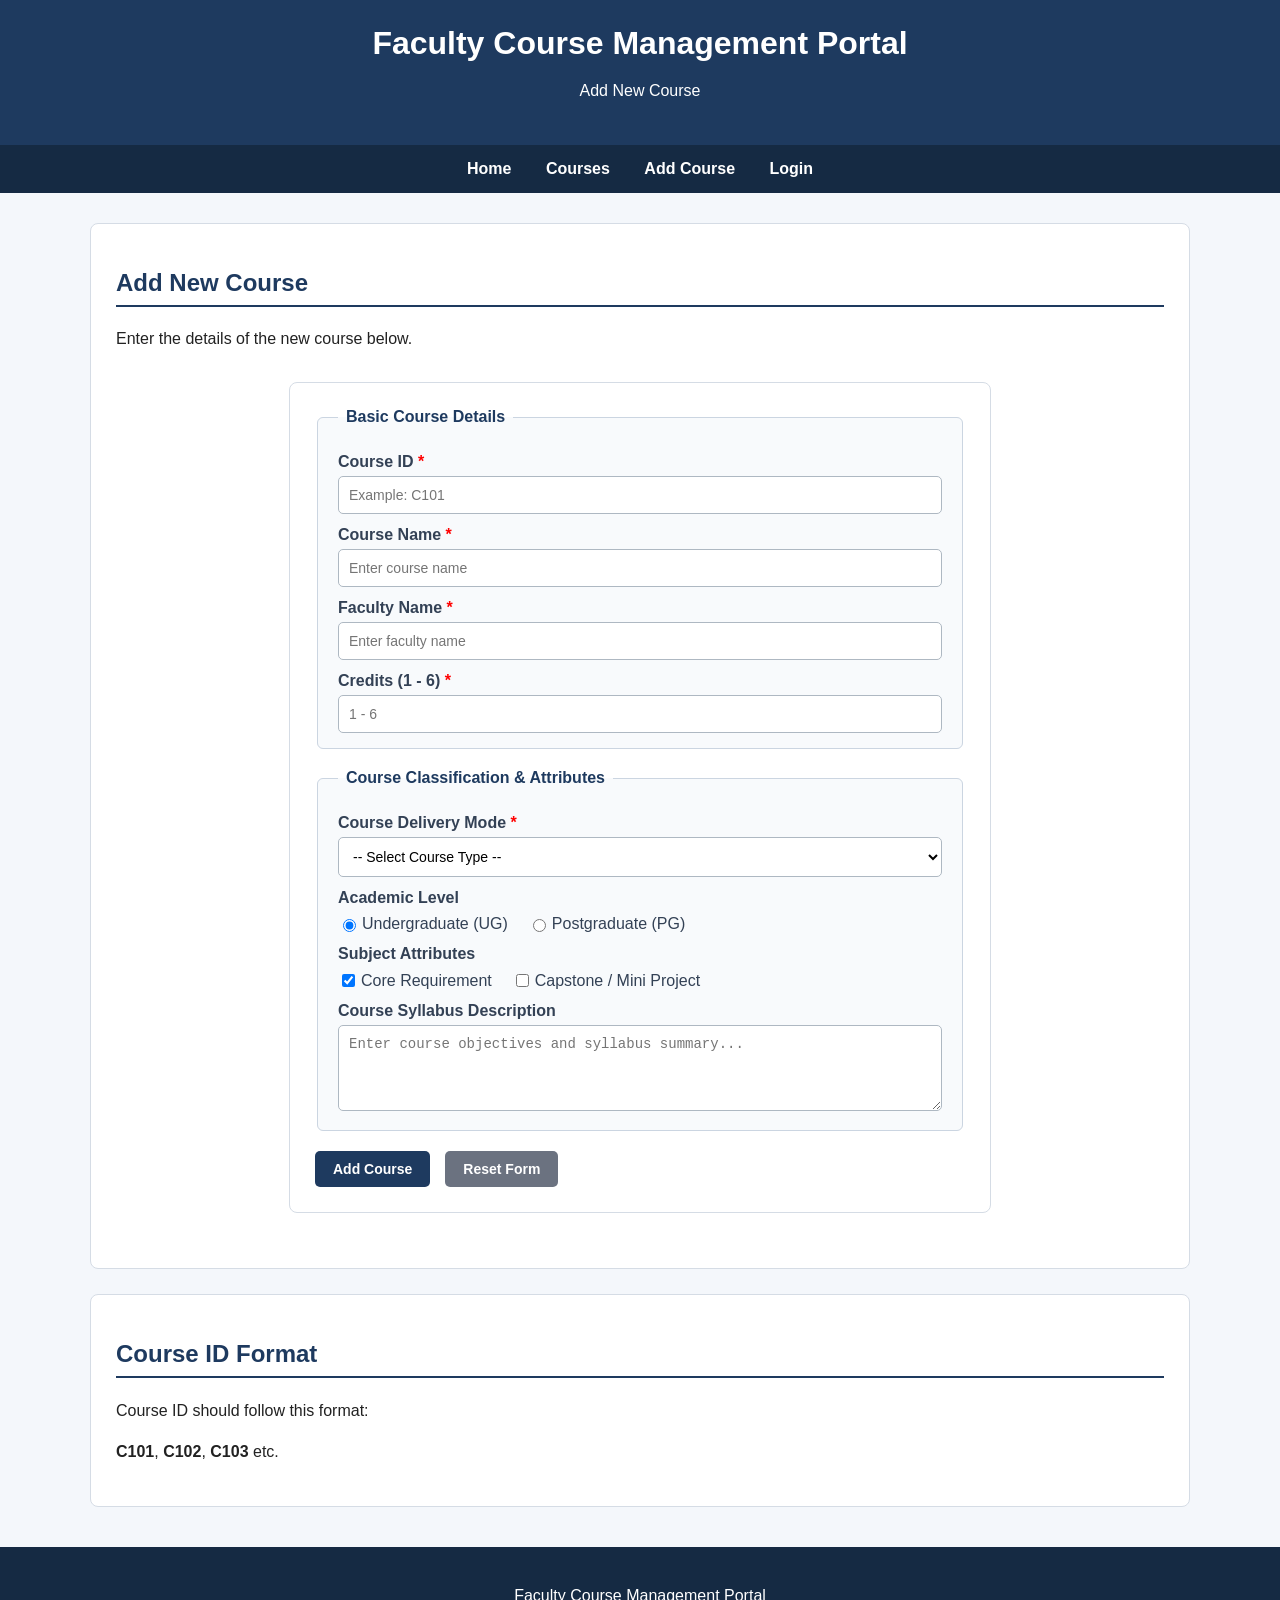
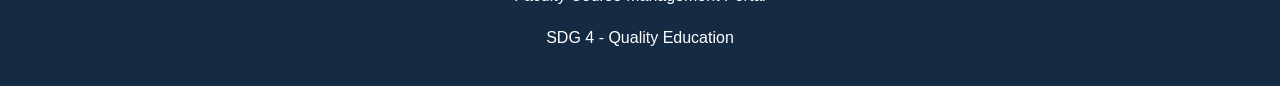
==== WebContent/addCourse.html @ ac804db1 "Implement Frontend Foundation and Stage 2 JDBC Backend" ====
<!DOCTYPE html>
<html lang="en">

<head>

    <meta charset="UTF-8">

    <meta name="viewport"
          content="width=device-width, initial-scale=1.0">

    <title>Add Course - Faculty Portal</title>

    <link rel="stylesheet"
          href="css/style.css">

</head>

<body>


    <!-- HEADER -->

    <header>

        <h1>Faculty Course Management Portal</h1>

        <p>Add New Course</p>

    </header>


    <!-- NAVIGATION -->

    <nav>

        <a href="index.html">Home</a>

        <a href="courses.html">Courses</a>

        <a href="addCourse.html">Add Course</a>

        <a href="login.html">Login</a>

    </nav>


    <main>

        <section>

            <h2>Add New Course</h2>

            <p>
                Enter the details of the new course
                below.
            </p>


            <!-- COURSE FORM -->

            <form
                id="courseForm"
                action="addCourse"
                method="post"
                onsubmit="return validateCourse()">

                <!-- FIELDSET 1: Basic Course Information -->
                <fieldset>
                    <legend>Basic Course Details</legend>

                    <!-- COURSE ID -->
                    <label for="courseId">
                        Course ID <span style="color: red;">*</span>
                    </label>
                    <input
                        type="text"
                        id="courseId"
                        name="courseId"
                        placeholder="Example: C101"
                        required>

                    <!-- COURSE NAME -->
                    <label for="courseName">
                        Course Name <span style="color: red;">*</span>
                    </label>
                    <input
                        type="text"
                        id="courseName"
                        name="courseName"
                        placeholder="Enter course name"
                        required>

                    <!-- FACULTY -->
                    <label for="faculty">
                        Faculty Name <span style="color: red;">*</span>
                    </label>
                    <input
                        type="text"
                        id="faculty"
                        name="faculty"
                        placeholder="Enter faculty name"
                        required>

                    <!-- CREDITS -->
                    <label for="credits">
                        Credits (1 - 6) <span style="color: red;">*</span>
                    </label>
                    <input
                        type="number"
                        id="credits"
                        name="credits"
                        min="1"
                        max="6"
                        placeholder="1 - 6"
                        required>
                </fieldset>

                <!-- FIELDSET 2: Classification and Settings -->
                <fieldset>
                    <legend>Course Classification & Attributes</legend>

                    <!-- COURSE TYPE (Select / Dropdown) -->
                    <label for="courseType">
                        Course Delivery Mode <span style="color: red;">*</span>
                    </label>
                    <select
                        id="courseType"
                        name="courseType"
                        required>
                        <option value="">
                            -- Select Course Type --
                        </option>
                        <option value="Theory">
                            Theory
                        </option>
                        <option value="Lab">
                            Laboratory
                        </option>
                        <option value="Theory and Lab">
                            Theory and Lab
                        </option>
                    </select>

                    <!-- RADIO BUTTONS: Academic Level -->
                    <label>Academic Level</label>
                    <div class="radio-group">
                        <label>
                            <input type="radio" name="courseLevel" value="Undergraduate" checked>
                            Undergraduate (UG)
                        </label>
                        <label>
                            <input type="radio" name="courseLevel" value="Postgraduate">
                            Postgraduate (PG)
                        </label>
                    </div>

                    <!-- CHECKBOXES: Course Attributes -->
                    <label>Subject Attributes</label>
                    <div class="checkbox-group">
                        <label>
                            <input type="checkbox" name="isCore" value="Core" checked>
                            Core Requirement
                        </label>
                        <label>
                            <input type="checkbox" name="hasLabProject" value="LabProject">
                            Capstone / Mini Project
                        </label>
                    </div>

                    <!-- DESCRIPTION (Textarea) -->
                    <label for="description">
                        Course Syllabus Description
                    </label>
                    <textarea
                        id="description"
                        name="description"
                        rows="4"
                        placeholder="Enter course objectives and syllabus summary..."
                        required></textarea>
                </fieldset>

                <!-- SUBMIT AND RESET BUTTONS -->
                <div class="form-actions">
                    <button type="submit" class="btn">
                        Add Course
                    </button>
                    <button type="reset" class="btn btn-reset">
                        Reset Form
                    </button>
                </div>

            </form>

        </section>


        <!-- FORM INFORMATION -->

        <section>

            <h2>Course ID Format</h2>

            <p>
                Course ID should follow this format:
            </p>

            <p>
                <strong>C101</strong>,
                <strong>C102</strong>,
                <strong>C103</strong>
                etc.
            </p>

        </section>

    </main>


    <!-- FOOTER -->

    <footer>

        <p>
            Faculty Course Management Portal
        </p>

        <p>
            SDG 4 - Quality Education
        </p>

    </footer>


    <!-- JAVASCRIPT -->

    <script src="js/script.js"></script>

</body>

</html>
---- WebContent/css/style.css ----
/* =========================================
   FACULTY COURSE MANAGEMENT PORTAL
   CSS STYLESHEET
   ========================================= */


/* =========================================
   BASIC PAGE STYLING
   ========================================= */

body {
    margin: 0;
    padding: 0;

    font-family: Arial, sans-serif;

    background-color: #f4f7fb;

    color: #222;
}


/* =========================================
   HEADER
   ========================================= */

header {
    background-color: #1e3a5f;

    color: white;

    padding: 25px;

    text-align: center;
}

header h1 {
    margin: 0;

    font-size: 32px;
}

header p {
    font-size: 16px;
}


/* =========================================
   NAVIGATION
   ========================================= */

nav {
    background-color: #152a43;

    padding: 15px;

    text-align: center;
}

nav a {
    color: white;

    text-decoration: none;

    margin: 0 15px;

    font-weight: bold;
}

nav a:hover {
    text-decoration: underline;
}


/* =========================================
   MAIN CONTENT
   ========================================= */

main {
    width: 90%;

    max-width: 1100px;

    margin: 30px auto;
}


/* =========================================
   SECTIONS
   ========================================= */

section {
    background-color: white;

    margin-bottom: 25px;

    padding: 25px;

    border: 1px solid #d5dce5;

    border-radius: 8px;
}

section h2 {
    color: #1e3a5f;

    border-bottom: 2px solid #1e3a5f;

    padding-bottom: 8px;
}


/* =========================================
   TEXT PROPERTIES
   ========================================= */

p {
    font-size: 16px;

    line-height: 1.6;
}

h1,
h2,
h3 {
    font-family: Arial, sans-serif;
}


/* =========================================
   IMAGE
   ========================================= */

img {
    max-width: 100%;

    height: auto;

    border: 3px solid #d5dce5;

    border-radius: 8px;
}


/* =========================================
   LISTS
   ========================================= */

ul,
ol {
    line-height: 2;

    padding-left: 30px;
}


/* =========================================
   TABLE
   ========================================= */

table {
    width: 100%;

    border-collapse: collapse;

    margin-top: 15px;

    background-color: white;
}

th,
td {
    border: 1px solid #b8c2cc;

    padding: 12px;

    text-align: left;
}

th {
    background-color: #1e3a5f;

    color: white;
}

tr:nth-child(even) {
    background-color: #f1f5f9;
}

tr:hover {
    background-color: #e2e8f0;
}


/* =========================================
   LINKS
   ========================================= */

a {
    color: #1d4ed8;
}

a:hover {
    color: #0f2f75;
}


/* =========================================
   IFRAME
   ========================================= */

iframe {
    border: 2px solid #1e3a5f;

    border-radius: 6px;

    margin-top: 10px;
}


/* =========================================
   VIDEO AND AUDIO
   ========================================= */

video {
    max-width: 100%;

    border: 2px solid #d5dce5;

    border-radius: 8px;
}

audio {
    display: block;

    margin-top: 10px;

    width: 100%;
}


/* =========================================
   CANVAS
   ========================================= */

canvas {
    border: 2px solid #1e3a5f;

    background-color: #eef4fa;

    max-width: 100%;
}


/* =========================================
   SVG
   ========================================= */

svg {
    border: 1px solid #d5dce5;

    background-color: #f8fafc;

    max-width: 100%;
}


/* =========================================
   BUTTONS
/* =========================================
   BUTTONS
   ========================================= */

button,
.btn {
    display: inline-block;
    background-color: #1e3a5f;
    color: white;
    border: none;
    padding: 10px 18px;
    border-radius: 5px;
    cursor: pointer;
    font-size: 14px;
    font-weight: bold;
    text-decoration: none;
    transition: background-color 0.2s ease;
    margin-right: 5px;
}

button:hover,
.btn:hover {
    background-color: #152a43;
    color: white;
}

.btn-secondary {
    background-color: #64748b;
}

.btn-secondary:hover {
    background-color: #475569;
}

.btn-edit {
    background-color: #0284c7;
    padding: 6px 12px;
    font-size: 13px;
}

.btn-edit:hover {
    background-color: #0369a1;
}

.btn-delete {
    background-color: #dc2626;
    padding: 6px 12px;
    font-size: 13px;
}

.btn-delete:hover {
    background-color: #b91c1c;
}

.btn-reset {
    background-color: #6b7280;
}

.btn-reset:hover {
    background-color: #4b5563;
}


/* =========================================
   FORMS & INPUT TYPES
   ========================================= */

form {
    background-color: white;
    padding: 25px;
    border: 1px solid #d5dce5;
    border-radius: 8px;
    max-width: 650px;
    margin: 30px auto;
}

fieldset {
    border: 1px solid #cbd5e1;
    border-radius: 6px;
    padding: 15px 20px;
    margin-bottom: 20px;
    background-color: #f8fafc;
}

legend {
    font-weight: bold;
    color: #1e3a5f;
    padding: 0 8px;
}

label {
    display: block;
    margin-top: 12px;
    margin-bottom: 5px;
    font-weight: bold;
    color: #334155;
}

input[type="text"],
input[type="number"],
input[type="password"],
input[type="search"],
select,
textarea {
    width: 100%;
    box-sizing: border-box;
    padding: 10px;
    border: 1px solid #aeb8c2;
    border-radius: 5px;
    font-size: 14px;
    background-color: #ffffff;
}

input[type="radio"],
input[type="checkbox"] {
    width: auto;
    margin-right: 6px;
    vertical-align: middle;
    cursor: pointer;
}

.radio-group,
.checkbox-group {
    display: flex;
    gap: 20px;
    margin-top: 8px;
    margin-bottom: 12px;
}

.radio-group label,
.checkbox-group label {
    display: inline-flex;
    align-items: center;
    font-weight: normal;
    margin: 0;
    cursor: pointer;
}

input:focus,
select:focus,
textarea:focus {
    outline: none;
    border-color: #1e3a5f;
    box-shadow: 0 0 0 2px rgba(30, 58, 95, 0.2);
}

.form-actions {
    margin-top: 20px;
    display: flex;
    gap: 10px;
}


/* =========================================
   DEFINITION LIST (dl, dt, dd)
   ========================================= */

dl {
    background-color: #f8fafc;
    border: 1px solid #e2e8f0;
    border-radius: 6px;
    padding: 15px 20px;
    margin: 15px 0;
}

dt {
    font-weight: bold;
    color: #1e3a5f;
    margin-top: 10px;
}

dt:first-child {
    margin-top: 0;
}

dd {
    margin-left: 20px;
    margin-bottom: 10px;
    color: #475569;
}


/* =========================================
   SEARCH & FILTER BAR (courses.html)
   ========================================= */

.filter-bar {
    display: flex;
    flex-wrap: wrap;
    gap: 15px;
    align-items: center;
    background-color: #f1f5f9;
    padding: 15px 20px;
    border: 1px solid #cbd5e1;
    border-radius: 6px;
    margin-bottom: 20px;
}

.filter-group {
    display: flex;
    align-items: center;
    gap: 8px;
    flex: 1;
    min-width: 220px;
}

.filter-group label {
    margin: 0;
    white-space: nowrap;
}

.filter-group input,
.filter-group select {
    margin: 0;
}

.course-count-badge {
    font-weight: bold;
    color: #1e3a5f;
    margin-left: auto;
}


/* =========================================
   BADGES & TABLE ENHANCEMENTS
   ========================================= */

caption {
    font-weight: bold;
    padding: 8px;
    color: #1e3a5f;
    caption-side: top;
    text-align: left;
    font-size: 15px;
}

.badge {
    display: inline-block;
    padding: 4px 8px;
    border-radius: 12px;
    font-size: 12px;
    font-weight: bold;
}

.badge-theory {
    background-color: #e0f2fe;
    color: #0369a1;
}

.badge-lab {
    background-color: #fef3c7;
    color: #b45309;
}

.badge-both {
    background-color: #dcfce7;
    color: #15803d;
}

.action-buttons {
    display: flex;
    gap: 6px;
    align-items: center;
}


/* =========================================
   FOOTER
   ========================================= */

footer {
    background-color: #152a43;

    color: white;

    text-align: center;

    padding: 20px;

    margin-top: 40px;
}


/* =========================================
   RESPONSIVE DESIGN
   ========================================= */

@media (max-width: 700px) {

    header h1 {
        font-size: 24px;
    }

    nav a {
        display: block;

        margin: 10px 0;
    }

    main {
        width: 95%;
    }

    section {
        padding: 15px;
    }

}
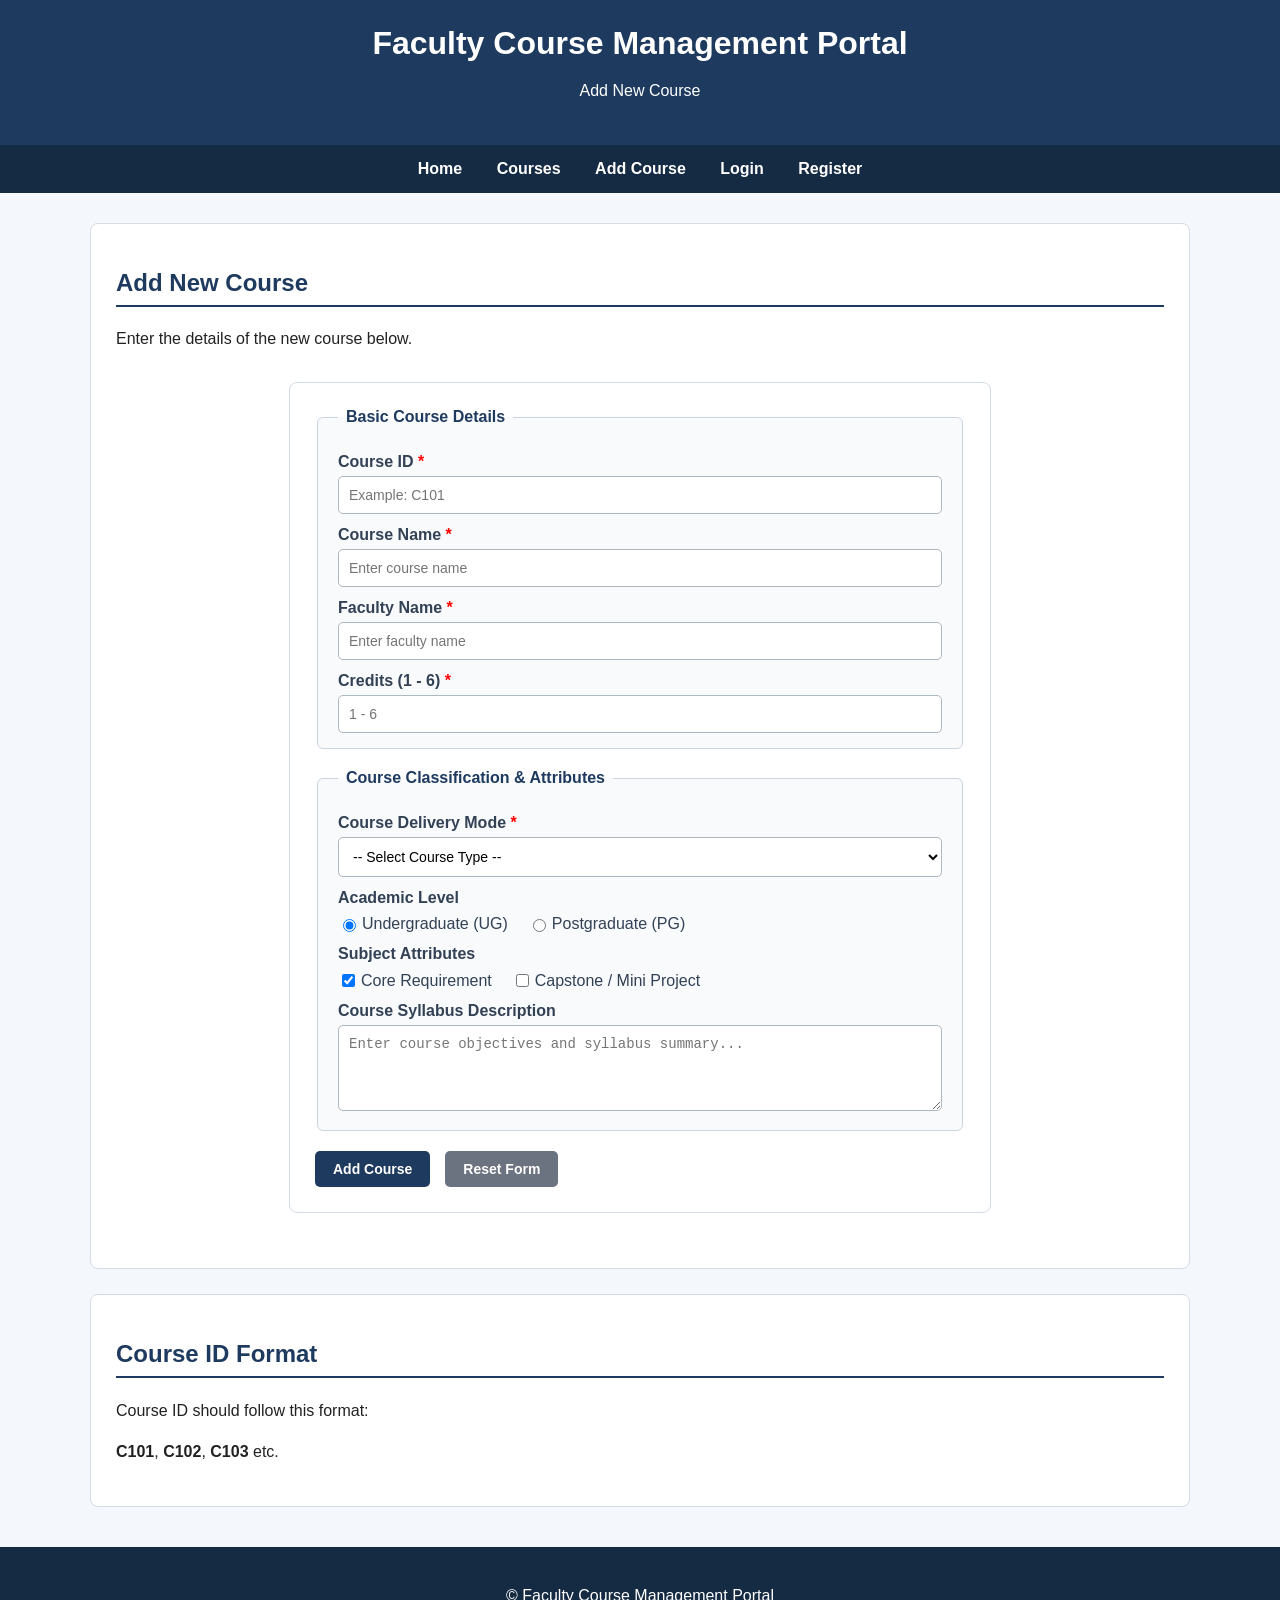
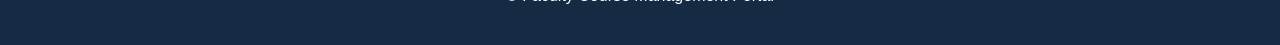
==== commit e63ef1b7: "feat: publish faculty course portal updates" ====
--- a/WebContent/addCourse.html
+++ b/WebContent/addCourse.html
@@ -1,240 +1,238 @@
-<!DOCTYPE html>
-<html lang="en">
-
-<head>
-
-    <meta charset="UTF-8">
-
-    <meta name="viewport"
-          content="width=device-width, initial-scale=1.0">
-
-    <title>Add Course - Faculty Portal</title>
-
-    <link rel="stylesheet"
-          href="css/style.css">
-
-</head>
-
-<body>
-
-
-    <!-- HEADER -->
-
-    <header>
-
-        <h1>Faculty Course Management Portal</h1>
-
-        <p>Add New Course</p>
-
-    </header>
-
-
-    <!-- NAVIGATION -->
-
-    <nav>
-
-        <a href="index.html">Home</a>
-
-        <a href="courses.html">Courses</a>
-
-        <a href="addCourse.html">Add Course</a>
-
-        <a href="login.html">Login</a>
-
-    </nav>
-
-
-    <main>
-
-        <section>
-
-            <h2>Add New Course</h2>
-
-            <p>
-                Enter the details of the new course
-                below.
-            </p>
-
-
-            <!-- COURSE FORM -->
-
-            <form
-                id="courseForm"
-                action="addCourse"
-                method="post"
-                onsubmit="return validateCourse()">
-
-                <!-- FIELDSET 1: Basic Course Information -->
-                <fieldset>
-                    <legend>Basic Course Details</legend>
-
-                    <!-- COURSE ID -->
-                    <label for="courseId">
-                        Course ID <span style="color: red;">*</span>
-                    </label>
-                    <input
-                        type="text"
-                        id="courseId"
-                        name="courseId"
-                        placeholder="Example: C101"
-                        required>
-
-                    <!-- COURSE NAME -->
-                    <label for="courseName">
-                        Course Name <span style="color: red;">*</span>
-                    </label>
-                    <input
-                        type="text"
-                        id="courseName"
-                        name="courseName"
-                        placeholder="Enter course name"
-                        required>
-
-                    <!-- FACULTY -->
-                    <label for="faculty">
-                        Faculty Name <span style="color: red;">*</span>
-                    </label>
-                    <input
-                        type="text"
-                        id="faculty"
-                        name="faculty"
-                        placeholder="Enter faculty name"
-                        required>
-
-                    <!-- CREDITS -->
-                    <label for="credits">
-                        Credits (1 - 6) <span style="color: red;">*</span>
-                    </label>
-                    <input
-                        type="number"
-                        id="credits"
-                        name="credits"
-                        min="1"
-                        max="6"
-                        placeholder="1 - 6"
-                        required>
-                </fieldset>
-
-                <!-- FIELDSET 2: Classification and Settings -->
-                <fieldset>
-                    <legend>Course Classification & Attributes</legend>
-
-                    <!-- COURSE TYPE (Select / Dropdown) -->
-                    <label for="courseType">
-                        Course Delivery Mode <span style="color: red;">*</span>
-                    </label>
-                    <select
-                        id="courseType"
-                        name="courseType"
-                        required>
-                        <option value="">
-                            -- Select Course Type --
-                        </option>
-                        <option value="Theory">
-                            Theory
-                        </option>
-                        <option value="Lab">
-                            Laboratory
-                        </option>
-                        <option value="Theory and Lab">
-                            Theory and Lab
-                        </option>
-                    </select>
-
-                    <!-- RADIO BUTTONS: Academic Level -->
-                    <label>Academic Level</label>
-                    <div class="radio-group">
-                        <label>
-                            <input type="radio" name="courseLevel" value="Undergraduate" checked>
-                            Undergraduate (UG)
-                        </label>
-                        <label>
-                            <input type="radio" name="courseLevel" value="Postgraduate">
-                            Postgraduate (PG)
-                        </label>
-                    </div>
-
-                    <!-- CHECKBOXES: Course Attributes -->
-                    <label>Subject Attributes</label>
-                    <div class="checkbox-group">
-                        <label>
-                            <input type="checkbox" name="isCore" value="Core" checked>
-                            Core Requirement
-                        </label>
-                        <label>
-                            <input type="checkbox" name="hasLabProject" value="LabProject">
-                            Capstone / Mini Project
-                        </label>
-                    </div>
-
-                    <!-- DESCRIPTION (Textarea) -->
-                    <label for="description">
-                        Course Syllabus Description
-                    </label>
-                    <textarea
-                        id="description"
-                        name="description"
-                        rows="4"
-                        placeholder="Enter course objectives and syllabus summary..."
-                        required></textarea>
-                </fieldset>
-
-                <!-- SUBMIT AND RESET BUTTONS -->
-                <div class="form-actions">
-                    <button type="submit" class="btn">
-                        Add Course
-                    </button>
-                    <button type="reset" class="btn btn-reset">
-                        Reset Form
-                    </button>
-                </div>
-
-            </form>
-
-        </section>
-
-
-        <!-- FORM INFORMATION -->
-
-        <section>
-
-            <h2>Course ID Format</h2>
-
-            <p>
-                Course ID should follow this format:
-            </p>
-
-            <p>
-                <strong>C101</strong>,
-                <strong>C102</strong>,
-                <strong>C103</strong>
-                etc.
-            </p>
-
-        </section>
-
-    </main>
-
-
-    <!-- FOOTER -->
-
-    <footer>
-
-        <p>
-            Faculty Course Management Portal
-        </p>
-
-        <p>
-            SDG 4 - Quality Education
-        </p>
-
-    </footer>
-
-
-    <!-- JAVASCRIPT -->
-
-    <script src="js/script.js"></script>
-
-</body>
-
+<!DOCTYPE html>
+<html lang="en">
+
+<head>
+
+    <meta charset="UTF-8">
+
+    <meta name="viewport"
+          content="width=device-width, initial-scale=1.0">
+
+    <title>Add Course - Faculty Portal</title>
+
+    <link rel="stylesheet"
+          href="css/style.css">
+
+</head>
+
+<body>
+
+
+    <!-- HEADER -->
+
+    <header>
+
+        <h1>Faculty Course Management Portal</h1>
+
+        <p>Add New Course</p>
+
+    </header>
+
+
+    <!-- NAVIGATION -->
+
+    <nav>
+
+        <a href="index.html">Home</a>
+
+        <a href="courses.html">Courses</a>
+
+        <a href="addCourse.html">Add Course</a>
+
+        <a href="login.html">Login</a>
+
+        <a href="register.html">Register</a>
+
+    </nav>
+
+
+    <main>
+
+        <section>
+
+            <h2>Add New Course</h2>
+
+            <p>
+                Enter the details of the new course
+                below.
+            </p>
+
+
+            <!-- COURSE FORM -->
+
+            <form
+                id="courseForm"
+                action="addCourse"
+                method="post"
+                onsubmit="return validateCourse()">
+
+                <!-- FIELDSET 1: Basic Course Information -->
+                <fieldset>
+                    <legend>Basic Course Details</legend>
+
+                    <!-- COURSE ID -->
+                    <label for="courseId">
+                        Course ID <span style="color: red;">*</span>
+                    </label>
+                    <input
+                        type="text"
+                        id="courseId"
+                        name="courseId"
+                        placeholder="Example: C101"
+                        required>
+
+                    <!-- COURSE NAME -->
+                    <label for="courseName">
+                        Course Name <span style="color: red;">*</span>
+                    </label>
+                    <input
+                        type="text"
+                        id="courseName"
+                        name="courseName"
+                        placeholder="Enter course name"
+                        required>
+
+                    <!-- FACULTY -->
+                    <label for="faculty">
+                        Faculty Name <span style="color: red;">*</span>
+                    </label>
+                    <input
+                        type="text"
+                        id="faculty"
+                        name="faculty"
+                        placeholder="Enter faculty name"
+                        required>
+
+                    <!-- CREDITS -->
+                    <label for="credits">
+                        Credits (1 - 6) <span style="color: red;">*</span>
+                    </label>
+                    <input
+                        type="number"
+                        id="credits"
+                        name="credits"
+                        min="1"
+                        max="6"
+                        placeholder="1 - 6"
+                        required>
+                </fieldset>
+
+                <!-- FIELDSET 2: Classification and Settings -->
+                <fieldset>
+                    <legend>Course Classification & Attributes</legend>
+
+                    <!-- COURSE TYPE (Select / Dropdown) -->
+                    <label for="courseType">
+                        Course Delivery Mode <span style="color: red;">*</span>
+                    </label>
+                    <select
+                        id="courseType"
+                        name="courseType"
+                        required>
+                        <option value="">
+                            -- Select Course Type --
+                        </option>
+                        <option value="Theory">
+                            Theory
+                        </option>
+                        <option value="Lab">
+                            Laboratory
+                        </option>
+                        <option value="Theory and Lab">
+                            Theory and Lab
+                        </option>
+                    </select>
+
+                    <!-- RADIO BUTTONS: Academic Level -->
+                    <label>Academic Level</label>
+                    <div class="radio-group">
+                        <label>
+                            <input type="radio" name="courseLevel" value="Undergraduate" checked>
+                            Undergraduate (UG)
+                        </label>
+                        <label>
+                            <input type="radio" name="courseLevel" value="Postgraduate">
+                            Postgraduate (PG)
+                        </label>
+                    </div>
+
+                    <!-- CHECKBOXES: Course Attributes -->
+                    <label>Subject Attributes</label>
+                    <div class="checkbox-group">
+                        <label>
+                            <input type="checkbox" name="isCore" value="Core" checked>
+                            Core Requirement
+                        </label>
+                        <label>
+                            <input type="checkbox" name="hasLabProject" value="LabProject">
+                            Capstone / Mini Project
+                        </label>
+                    </div>
+
+                    <!-- DESCRIPTION (Textarea) -->
+                    <label for="description">
+                        Course Syllabus Description
+                    </label>
+                    <textarea
+                        id="description"
+                        name="description"
+                        rows="4"
+                        placeholder="Enter course objectives and syllabus summary..."
+                        required></textarea>
+                </fieldset>
+
+                <!-- SUBMIT AND RESET BUTTONS -->
+                <div class="form-actions">
+                    <button type="submit" class="btn">
+                        Add Course
+                    </button>
+                    <button type="reset" class="btn btn-reset">
+                        Reset Form
+                    </button>
+                </div>
+
+            </form>
+
+        </section>
+
+
+        <!-- FORM INFORMATION -->
+
+        <section>
+
+            <h2>Course ID Format</h2>
+
+            <p>
+                Course ID should follow this format:
+            </p>
+
+            <p>
+                <strong>C101</strong>,
+                <strong>C102</strong>,
+                <strong>C103</strong>
+                etc.
+            </p>
+
+        </section>
+
+    </main>
+
+
+    <!-- FOOTER -->
+
+    <footer>
+
+        <p>
+            &copy; Faculty Course Management Portal
+        </p>
+
+    </footer>
+
+
+    <!-- JAVASCRIPT -->
+
+    <script src="js/script.js"></script>
+
+</body>
+
 </html>
--- a/WebContent/css/style.css
+++ b/WebContent/css/style.css
@@ -1,577 +1,560 @@
-/* =========================================
-   FACULTY COURSE MANAGEMENT PORTAL
-   CSS STYLESHEET
-   ========================================= */
-
-
-/* =========================================
-   BASIC PAGE STYLING
-   ========================================= */
-
-body {
-    margin: 0;
-    padding: 0;
-
-    font-family: Arial, sans-serif;
-
-    background-color: #f4f7fb;
-
-    color: #222;
-}
-
-
-/* =========================================
-   HEADER
-   ========================================= */
-
-header {
-    background-color: #1e3a5f;
-
-    color: white;
-
-    padding: 25px;
-
-    text-align: center;
-}
-
-header h1 {
-    margin: 0;
-
-    font-size: 32px;
-}
-
-header p {
-    font-size: 16px;
-}
-
-
-/* =========================================
-   NAVIGATION
-   ========================================= */
-
-nav {
-    background-color: #152a43;
-
-    padding: 15px;
-
-    text-align: center;
-}
-
-nav a {
-    color: white;
-
-    text-decoration: none;
-
-    margin: 0 15px;
-
-    font-weight: bold;
-}
-
-nav a:hover {
-    text-decoration: underline;
-}
-
-
-/* =========================================
-   MAIN CONTENT
-   ========================================= */
-
-main {
-    width: 90%;
-
-    max-width: 1100px;
-
-    margin: 30px auto;
-}
-
-
-/* =========================================
-   SECTIONS
-   ========================================= */
-
-section {
-    background-color: white;
-
-    margin-bottom: 25px;
-
-    padding: 25px;
-
-    border: 1px solid #d5dce5;
-
-    border-radius: 8px;
-}
-
-section h2 {
-    color: #1e3a5f;
-
-    border-bottom: 2px solid #1e3a5f;
-
-    padding-bottom: 8px;
-}
-
-
-/* =========================================
-   TEXT PROPERTIES
-   ========================================= */
-
-p {
-    font-size: 16px;
-
-    line-height: 1.6;
-}
-
-h1,
-h2,
-h3 {
-    font-family: Arial, sans-serif;
-}
-
-
-/* =========================================
-   IMAGE
-   ========================================= */
-
-img {
-    max-width: 100%;
-
-    height: auto;
-
-    border: 3px solid #d5dce5;
-
-    border-radius: 8px;
-}
-
-
-/* =========================================
-   LISTS
-   ========================================= */
-
-ul,
-ol {
-    line-height: 2;
-
-    padding-left: 30px;
-}
-
-
-/* =========================================
-   TABLE
-   ========================================= */
-
-table {
-    width: 100%;
-
-    border-collapse: collapse;
-
-    margin-top: 15px;
-
-    background-color: white;
-}
-
-th,
-td {
-    border: 1px solid #b8c2cc;
-
-    padding: 12px;
-
-    text-align: left;
-}
-
-th {
-    background-color: #1e3a5f;
-
-    color: white;
-}
-
-tr:nth-child(even) {
-    background-color: #f1f5f9;
-}
-
-tr:hover {
-    background-color: #e2e8f0;
-}
-
-
-/* =========================================
-   LINKS
-   ========================================= */
-
-a {
-    color: #1d4ed8;
-}
-
-a:hover {
-    color: #0f2f75;
-}
-
-
-/* =========================================
-   IFRAME
-   ========================================= */
-
-iframe {
-    border: 2px solid #1e3a5f;
-
-    border-radius: 6px;
-
-    margin-top: 10px;
-}
-
-
-/* =========================================
-   VIDEO AND AUDIO
-   ========================================= */
-
-video {
-    max-width: 100%;
-
-    border: 2px solid #d5dce5;
-
-    border-radius: 8px;
-}
-
-audio {
-    display: block;
-
-    margin-top: 10px;
-
-    width: 100%;
-}
-
-
-/* =========================================
-   CANVAS
-   ========================================= */
-
-canvas {
-    border: 2px solid #1e3a5f;
-
-    background-color: #eef4fa;
-
-    max-width: 100%;
-}
-
-
-/* =========================================
-   SVG
-   ========================================= */
-
-svg {
-    border: 1px solid #d5dce5;
-
-    background-color: #f8fafc;
-
-    max-width: 100%;
-}
-
-
-/* =========================================
-   BUTTONS
-/* =========================================
-   BUTTONS
-   ========================================= */
-
-button,
-.btn {
-    display: inline-block;
-    background-color: #1e3a5f;
-    color: white;
-    border: none;
-    padding: 10px 18px;
-    border-radius: 5px;
-    cursor: pointer;
-    font-size: 14px;
-    font-weight: bold;
-    text-decoration: none;
-    transition: background-color 0.2s ease;
-    margin-right: 5px;
-}
-
-button:hover,
-.btn:hover {
-    background-color: #152a43;
-    color: white;
-}
-
-.btn-secondary {
-    background-color: #64748b;
-}
-
-.btn-secondary:hover {
-    background-color: #475569;
-}
-
-.btn-edit {
-    background-color: #0284c7;
-    padding: 6px 12px;
-    font-size: 13px;
-}
-
-.btn-edit:hover {
-    background-color: #0369a1;
-}
-
-.btn-delete {
-    background-color: #dc2626;
-    padding: 6px 12px;
-    font-size: 13px;
-}
-
-.btn-delete:hover {
-    background-color: #b91c1c;
-}
-
-.btn-reset {
-    background-color: #6b7280;
-}
-
-.btn-reset:hover {
-    background-color: #4b5563;
-}
-
-
-/* =========================================
-   FORMS & INPUT TYPES
-   ========================================= */
-
-form {
-    background-color: white;
-    padding: 25px;
-    border: 1px solid #d5dce5;
-    border-radius: 8px;
-    max-width: 650px;
-    margin: 30px auto;
-}
-
-fieldset {
-    border: 1px solid #cbd5e1;
-    border-radius: 6px;
-    padding: 15px 20px;
-    margin-bottom: 20px;
-    background-color: #f8fafc;
-}
-
-legend {
-    font-weight: bold;
-    color: #1e3a5f;
-    padding: 0 8px;
-}
-
-label {
-    display: block;
-    margin-top: 12px;
-    margin-bottom: 5px;
-    font-weight: bold;
-    color: #334155;
-}
-
-input[type="text"],
-input[type="number"],
-input[type="password"],
-input[type="search"],
-select,
-textarea {
-    width: 100%;
-    box-sizing: border-box;
-    padding: 10px;
-    border: 1px solid #aeb8c2;
-    border-radius: 5px;
-    font-size: 14px;
-    background-color: #ffffff;
-}
-
-input[type="radio"],
-input[type="checkbox"] {
-    width: auto;
-    margin-right: 6px;
-    vertical-align: middle;
-    cursor: pointer;
-}
-
-.radio-group,
-.checkbox-group {
-    display: flex;
-    gap: 20px;
-    margin-top: 8px;
-    margin-bottom: 12px;
-}
-
-.radio-group label,
-.checkbox-group label {
-    display: inline-flex;
-    align-items: center;
-    font-weight: normal;
-    margin: 0;
-    cursor: pointer;
-}
-
-input:focus,
-select:focus,
-textarea:focus {
-    outline: none;
-    border-color: #1e3a5f;
-    box-shadow: 0 0 0 2px rgba(30, 58, 95, 0.2);
-}
-
-.form-actions {
-    margin-top: 20px;
-    display: flex;
-    gap: 10px;
-}
-
-
-/* =========================================
-   DEFINITION LIST (dl, dt, dd)
-   ========================================= */
-
-dl {
-    background-color: #f8fafc;
-    border: 1px solid #e2e8f0;
-    border-radius: 6px;
-    padding: 15px 20px;
-    margin: 15px 0;
-}
-
-dt {
-    font-weight: bold;
-    color: #1e3a5f;
-    margin-top: 10px;
-}
-
-dt:first-child {
-    margin-top: 0;
-}
-
-dd {
-    margin-left: 20px;
-    margin-bottom: 10px;
-    color: #475569;
-}
-
-
-/* =========================================
-   SEARCH & FILTER BAR (courses.html)
-   ========================================= */
-
-.filter-bar {
-    display: flex;
-    flex-wrap: wrap;
-    gap: 15px;
-    align-items: center;
-    background-color: #f1f5f9;
-    padding: 15px 20px;
-    border: 1px solid #cbd5e1;
-    border-radius: 6px;
-    margin-bottom: 20px;
-}
-
-.filter-group {
-    display: flex;
-    align-items: center;
-    gap: 8px;
-    flex: 1;
-    min-width: 220px;
-}
-
-.filter-group label {
-    margin: 0;
-    white-space: nowrap;
-}
-
-.filter-group input,
-.filter-group select {
-    margin: 0;
-}
-
-.course-count-badge {
-    font-weight: bold;
-    color: #1e3a5f;
-    margin-left: auto;
-}
-
-
-/* =========================================
-   BADGES & TABLE ENHANCEMENTS
-   ========================================= */
-
-caption {
-    font-weight: bold;
-    padding: 8px;
-    color: #1e3a5f;
-    caption-side: top;
-    text-align: left;
-    font-size: 15px;
-}
-
-.badge {
-    display: inline-block;
-    padding: 4px 8px;
-    border-radius: 12px;
-    font-size: 12px;
-    font-weight: bold;
-}
-
-.badge-theory {
-    background-color: #e0f2fe;
-    color: #0369a1;
-}
-
-.badge-lab {
-    background-color: #fef3c7;
-    color: #b45309;
-}
-
-.badge-both {
-    background-color: #dcfce7;
-    color: #15803d;
-}
-
-.action-buttons {
-    display: flex;
-    gap: 6px;
-    align-items: center;
-}
-
-
-/* =========================================
-   FOOTER
-   ========================================= */
-
-footer {
-    background-color: #152a43;
-
-    color: white;
-
-    text-align: center;
-
-    padding: 20px;
-
-    margin-top: 40px;
-}
-
-
-/* =========================================
-   RESPONSIVE DESIGN
-   ========================================= */
-
-@media (max-width: 700px) {
-
-    header h1 {
-        font-size: 24px;
-    }
-
-    nav a {
-        display: block;
-
-        margin: 10px 0;
-    }
-
-    main {
-        width: 95%;
-    }
-
-    section {
-        padding: 15px;
-    }
-
+/* =========================================
+   FACULTY COURSE MANAGEMENT PORTAL
+   CSS STYLESHEET
+   ========================================= */
+
+
+/* =========================================
+   BASIC PAGE STYLING
+   ========================================= */
+
+body {
+    margin: 0;
+    padding: 0;
+
+    font-family: Arial, sans-serif;
+
+    background-color: #f4f7fb;
+
+    color: #222;
+}
+
+
+/* =========================================
+   HEADER
+   ========================================= */
+
+header {
+    background-color: #1e3a5f;
+
+    color: white;
+
+    padding: 25px;
+
+    text-align: center;
+}
+
+header h1 {
+    margin: 0;
+
+    font-size: 32px;
+}
+
+header p {
+    font-size: 16px;
+}
+
+
+/* =========================================
+   NAVIGATION
+   ========================================= */
+
+nav {
+    background-color: #152a43;
+
+    padding: 15px;
+
+    text-align: center;
+}
+
+nav a {
+    color: white;
+
+    text-decoration: none;
+
+    margin: 0 15px;
+
+    font-weight: bold;
+}
+
+nav a:hover {
+    text-decoration: underline;
+}
+
+
+/* =========================================
+   MAIN CONTENT
+   ========================================= */
+
+main {
+    width: 90%;
+
+    max-width: 1100px;
+
+    margin: 30px auto;
+}
+
+
+/* =========================================
+   SECTIONS
+   ========================================= */
+
+section {
+    background-color: white;
+
+    margin-bottom: 25px;
+
+    padding: 25px;
+
+    border: 1px solid #d5dce5;
+
+    border-radius: 8px;
+}
+
+section h2 {
+    color: #1e3a5f;
+
+    border-bottom: 2px solid #1e3a5f;
+
+    padding-bottom: 8px;
+}
+
+
+/* =========================================
+   TEXT PROPERTIES
+   ========================================= */
+
+p {
+    font-size: 16px;
+
+    line-height: 1.6;
+}
+
+h1,
+h2,
+h3 {
+    font-family: Arial, sans-serif;
+}
+
+
+/* =========================================
+   IMAGE
+   ========================================= */
+
+img {
+    max-width: 100%;
+
+    height: auto;
+
+    border: 3px solid #d5dce5;
+
+    border-radius: 8px;
+}
+
+
+/* =========================================
+   LISTS
+   ========================================= */
+
+ul,
+ol {
+    line-height: 2;
+
+    padding-left: 30px;
+}
+
+
+/* =========================================
+   TABLE
+   ========================================= */
+
+table {
+    width: 100%;
+
+    border-collapse: collapse;
+
+    margin-top: 15px;
+
+    background-color: white;
+}
+
+th,
+td {
+    border: 1px solid #b8c2cc;
+
+    padding: 12px;
+
+    text-align: left;
+}
+
+th {
+    background-color: #1e3a5f;
+
+    color: white;
+}
+
+tr:nth-child(even) {
+    background-color: #f1f5f9;
+}
+
+tr:hover {
+    background-color: #e2e8f0;
+}
+
+
+/* =========================================
+   LINKS
+   ========================================= */
+
+a {
+    color: #1d4ed8;
+}
+
+a:hover {
+    color: #0f2f75;
+}
+
+
+/* =========================================
+   IFRAME
+   ========================================= */
+
+iframe {
+    border: 2px solid #1e3a5f;
+
+    border-radius: 6px;
+
+    margin-top: 10px;
+}
+
+
+/* =========================================
+   BUTTONS
+   ========================================= */
+
+button,
+.btn {
+    display: inline-block;
+    background-color: #1e3a5f;
+    color: white;
+    border: none;
+    padding: 10px 18px;
+    border-radius: 5px;
+    cursor: pointer;
+    font-size: 14px;
+    font-weight: bold;
+    text-decoration: none;
+    transition: background-color 0.2s ease;
+    margin-right: 5px;
+}
+
+button:hover,
+.btn:hover {
+    background-color: #152a43;
+    color: white;
+}
+
+.btn-secondary {
+    background-color: #64748b;
+}
+
+.btn-secondary:hover {
+    background-color: #475569;
+}
+
+.btn-edit {
+    background-color: #0284c7;
+    padding: 6px 12px;
+    font-size: 13px;
+}
+
+.btn-edit:hover {
+    background-color: #0369a1;
+}
+
+.btn-delete {
+    background-color: #dc2626;
+    padding: 6px 12px;
+    font-size: 13px;
+}
+
+.btn-delete:hover {
+    background-color: #b91c1c;
+}
+
+.btn-reset {
+    background-color: #6b7280;
+}
+
+.btn-reset:hover {
+    background-color: #4b5563;
+}
+
+
+/* =========================================
+   FORMS & INPUT TYPES
+   ========================================= */
+
+form {
+    background-color: white;
+    padding: 25px;
+    border: 1px solid #d5dce5;
+    border-radius: 8px;
+    max-width: 650px;
+    margin: 30px auto;
+}
+
+fieldset {
+    border: 1px solid #cbd5e1;
+    border-radius: 6px;
+    padding: 15px 20px;
+    margin-bottom: 20px;
+    background-color: #f8fafc;
+}
+
+legend {
+    font-weight: bold;
+    color: #1e3a5f;
+    padding: 0 8px;
+}
+
+label {
+    display: block;
+    margin-top: 12px;
+    margin-bottom: 5px;
+    font-weight: bold;
+    color: #334155;
+}
+
+input[type="text"],
+input[type="number"],
+input[type="password"],
+input[type="search"],
+select,
+textarea {
+    width: 100%;
+    box-sizing: border-box;
+    padding: 10px;
+    border: 1px solid #aeb8c2;
+    border-radius: 5px;
+    font-size: 14px;
+    background-color: #ffffff;
+}
+
+input[type="radio"],
+input[type="checkbox"] {
+    width: auto;
+    margin-right: 6px;
+    vertical-align: middle;
+    cursor: pointer;
+}
+
+.radio-group,
+.checkbox-group {
+    display: flex;
+    gap: 20px;
+    margin-top: 8px;
+    margin-bottom: 12px;
+}
+
+.radio-group label,
+.checkbox-group label {
+    display: inline-flex;
+    align-items: center;
+    font-weight: normal;
+    margin: 0;
+    cursor: pointer;
+}
+
+input:focus,
+select:focus,
+textarea:focus {
+    outline: none;
+    border-color: #1e3a5f;
+    box-shadow: 0 0 0 2px rgba(30, 58, 95, 0.2);
+}
+
+.form-actions {
+    margin-top: 20px;
+    display: flex;
+    gap: 10px;
+}
+
+
+/* =========================================
+   DEFINITION LIST (dl, dt, dd)
+   ========================================= */
+
+dl {
+    background-color: #f8fafc;
+    border: 1px solid #e2e8f0;
+    border-radius: 6px;
+    padding: 15px 20px;
+    margin: 15px 0;
+}
+
+dt {
+    font-weight: bold;
+    color: #1e3a5f;
+    margin-top: 10px;
+}
+
+dt:first-child {
+    margin-top: 0;
+}
+
+dd {
+    margin-left: 20px;
+    margin-bottom: 10px;
+    color: #475569;
+}
+
+
+/* =========================================
+   SEARCH & FILTER BAR (courses.html)
+   ========================================= */
+
+.filter-bar {
+    display: flex;
+    flex-wrap: wrap;
+    gap: 15px;
+    align-items: center;
+    background-color: #f1f5f9;
+    padding: 15px 20px;
+    border: 1px solid #cbd5e1;
+    border-radius: 6px;
+    margin-bottom: 20px;
+}
+
+.filter-group {
+    display: flex;
+    align-items: center;
+    gap: 8px;
+    flex: 1;
+    min-width: 220px;
+}
+
+.filter-group label {
+    margin: 0;
+    white-space: nowrap;
+}
+
+.filter-group input,
+.filter-group select {
+    margin: 0;
+}
+
+.course-count-badge {
+    font-weight: bold;
+    color: #1e3a5f;
+    margin-left: auto;
+}
+
+
+/* =========================================
+   BADGES & TABLE ENHANCEMENTS
+   ========================================= */
+
+caption {
+    font-weight: bold;
+    padding: 8px;
+    color: #1e3a5f;
+    caption-side: top;
+    text-align: left;
+    font-size: 15px;
+}
+
+.badge {
+    display: inline-block;
+    padding: 4px 8px;
+    border-radius: 12px;
+    font-size: 12px;
+    font-weight: bold;
+}
+
+.badge-theory {
+    background-color: #e0f2fe;
+    color: #0369a1;
+}
+
+.badge-lab {
+    background-color: #fef3c7;
+    color: #b45309;
+}
+
+.badge-both {
+    background-color: #dcfce7;
+    color: #15803d;
+}
+
+.action-buttons {
+    display: flex;
+    gap: 6px;
+    align-items: center;
+}
+
+
+/* =========================================
+   ALERTS AND NOTIFICATIONS
+   ========================================= */
+
+.alert {
+    padding: 12px 16px;
+    margin-bottom: 20px;
+    border-radius: 6px;
+    font-size: 14px;
+    font-weight: 500;
+}
+
+.alert-danger {
+    background-color: #fee2e2;
+    color: #991b1b;
+    border: 1px solid #f87171;
+}
+
+.alert-success {
+    background-color: #dcfce7;
+    color: #166534;
+    border: 1px solid #86efac;
+}
+
+.form-footer-link {
+    margin-top: 18px;
+    font-size: 14px;
+    text-align: center;
+}
+
+.form-footer-link a {
+    color: #1e3a5f;
+    font-weight: bold;
+    text-decoration: underline;
+}
+
+footer {
+    background-color: #152a43;
+
+    color: white;
+
+    text-align: center;
+
+    padding: 20px;
+
+    margin-top: 40px;
+}
+
+
+/* =========================================
+   RESPONSIVE DESIGN
+   ========================================= */
+
+@media (max-width: 700px) {
+
+    header h1 {
+        font-size: 24px;
+    }
+
+    nav a {
+        display: block;
+
+        margin: 10px 0;
+    }
+
+    main {
+        width: 95%;
+    }
+
+    section {
+        padding: 15px;
+    }
+
 }
